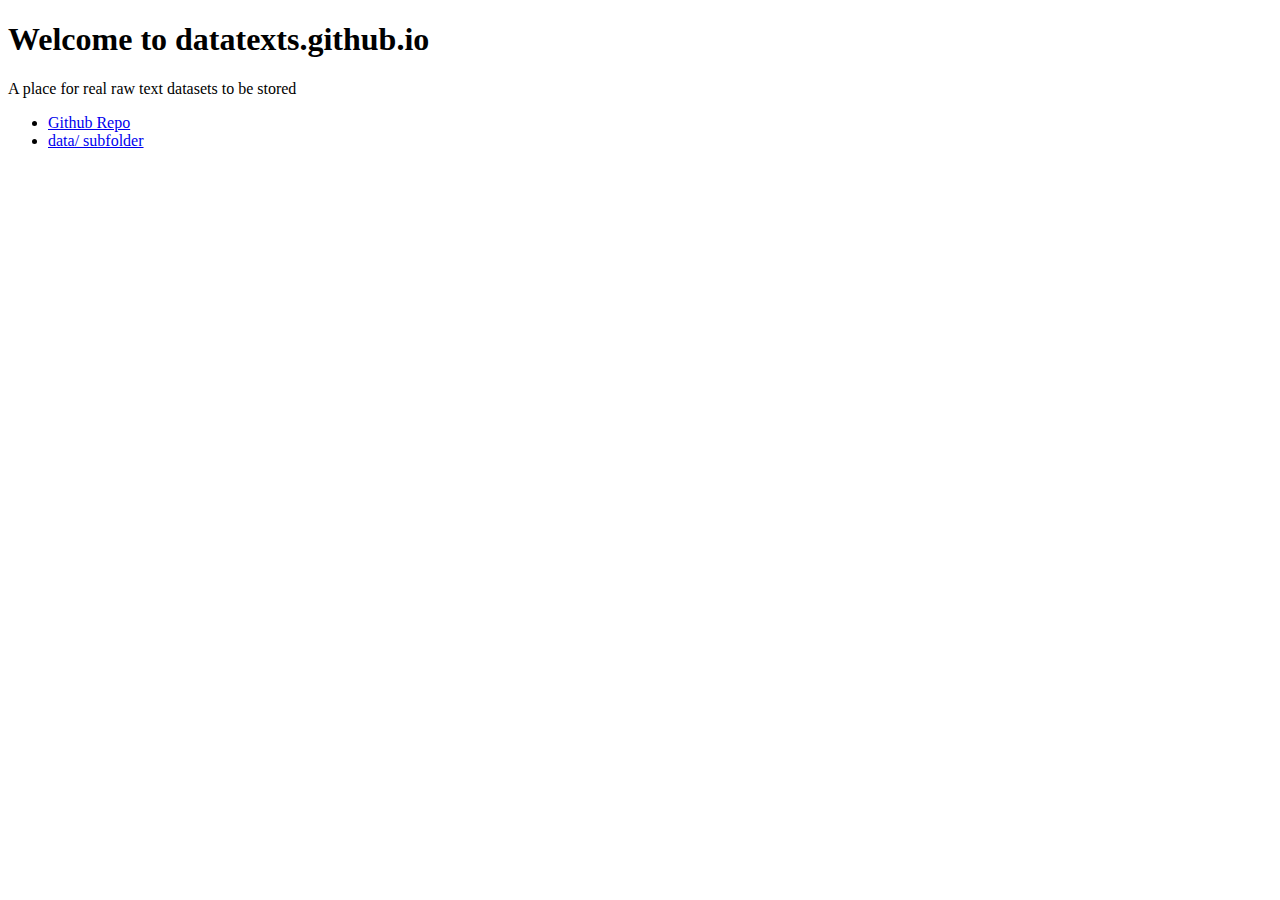
==== index.html @ cb3d9809 "basic index.html" ====
<!DOCTYPE html>
<html lang="en">
<head>
    <meta charset="UTF-8">
    <meta name="viewport" content="width=device-width, initial-scale=1.0">
    <title>datatexts.github.io homepaeg</title>
</head>
<body>

    <h1>Welcome to datatexts.github.io</h1>

    <p>A place for real raw text datasets to be stored</p>

    <ul>

        <li>
            <a href="https://github.com/datatexts/datatexts.github.io">Github Repo</a>
        </li>
        <li>
            <a href="https://github.com/datatexts/datatexts.github.io/tree/main/data">data/ subfolder</a>
        </li>
    </ul>

</body>
</html>
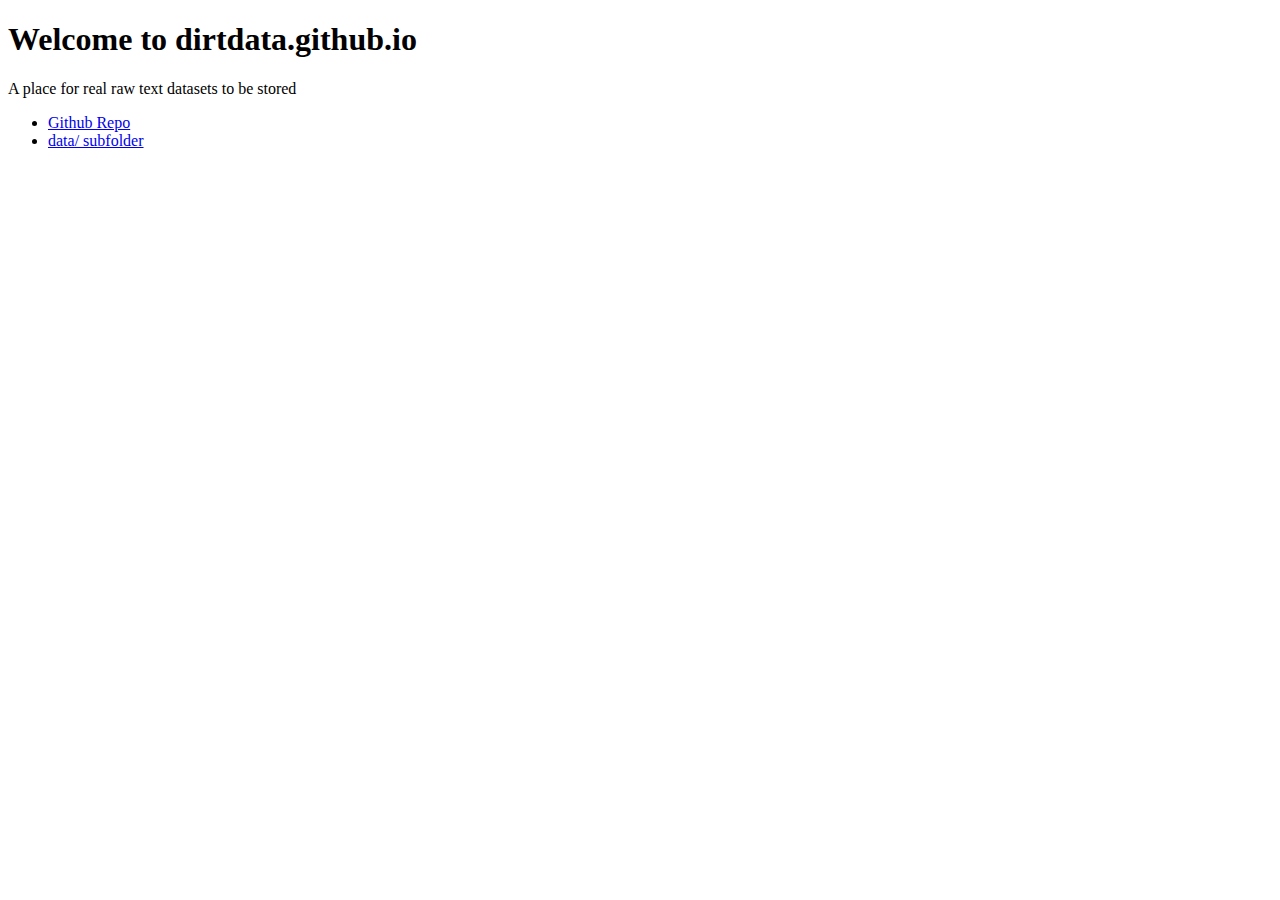
==== commit e7be9aea: "some more data, some more meta" ====
--- a/index.html
+++ b/index.html
@@ -3,21 +3,21 @@
 <head>
     <meta charset="UTF-8">
     <meta name="viewport" content="width=device-width, initial-scale=1.0">
-    <title>datatexts.github.io homepaeg</title>
+    <title>dirtdata.github.io homepaeg</title>
 </head>
 <body>
 
-    <h1>Welcome to datatexts.github.io</h1>
+    <h1>Welcome to dirtdata.github.io</h1>
 
     <p>A place for real raw text datasets to be stored</p>
 
     <ul>
 
         <li>
-            <a href="https://github.com/datatexts/datatexts.github.io">Github Repo</a>
+            <a href="https://github.com/dirtdata/dirtdata.github.io">Github Repo</a>
         </li>
         <li>
-            <a href="https://github.com/datatexts/datatexts.github.io/tree/main/data">data/ subfolder</a>
+            <a href="https://github.com/dirtdata/dirtdata.github.io/tree/main/data">data/ subfolder</a>
         </li>
     </ul>
 
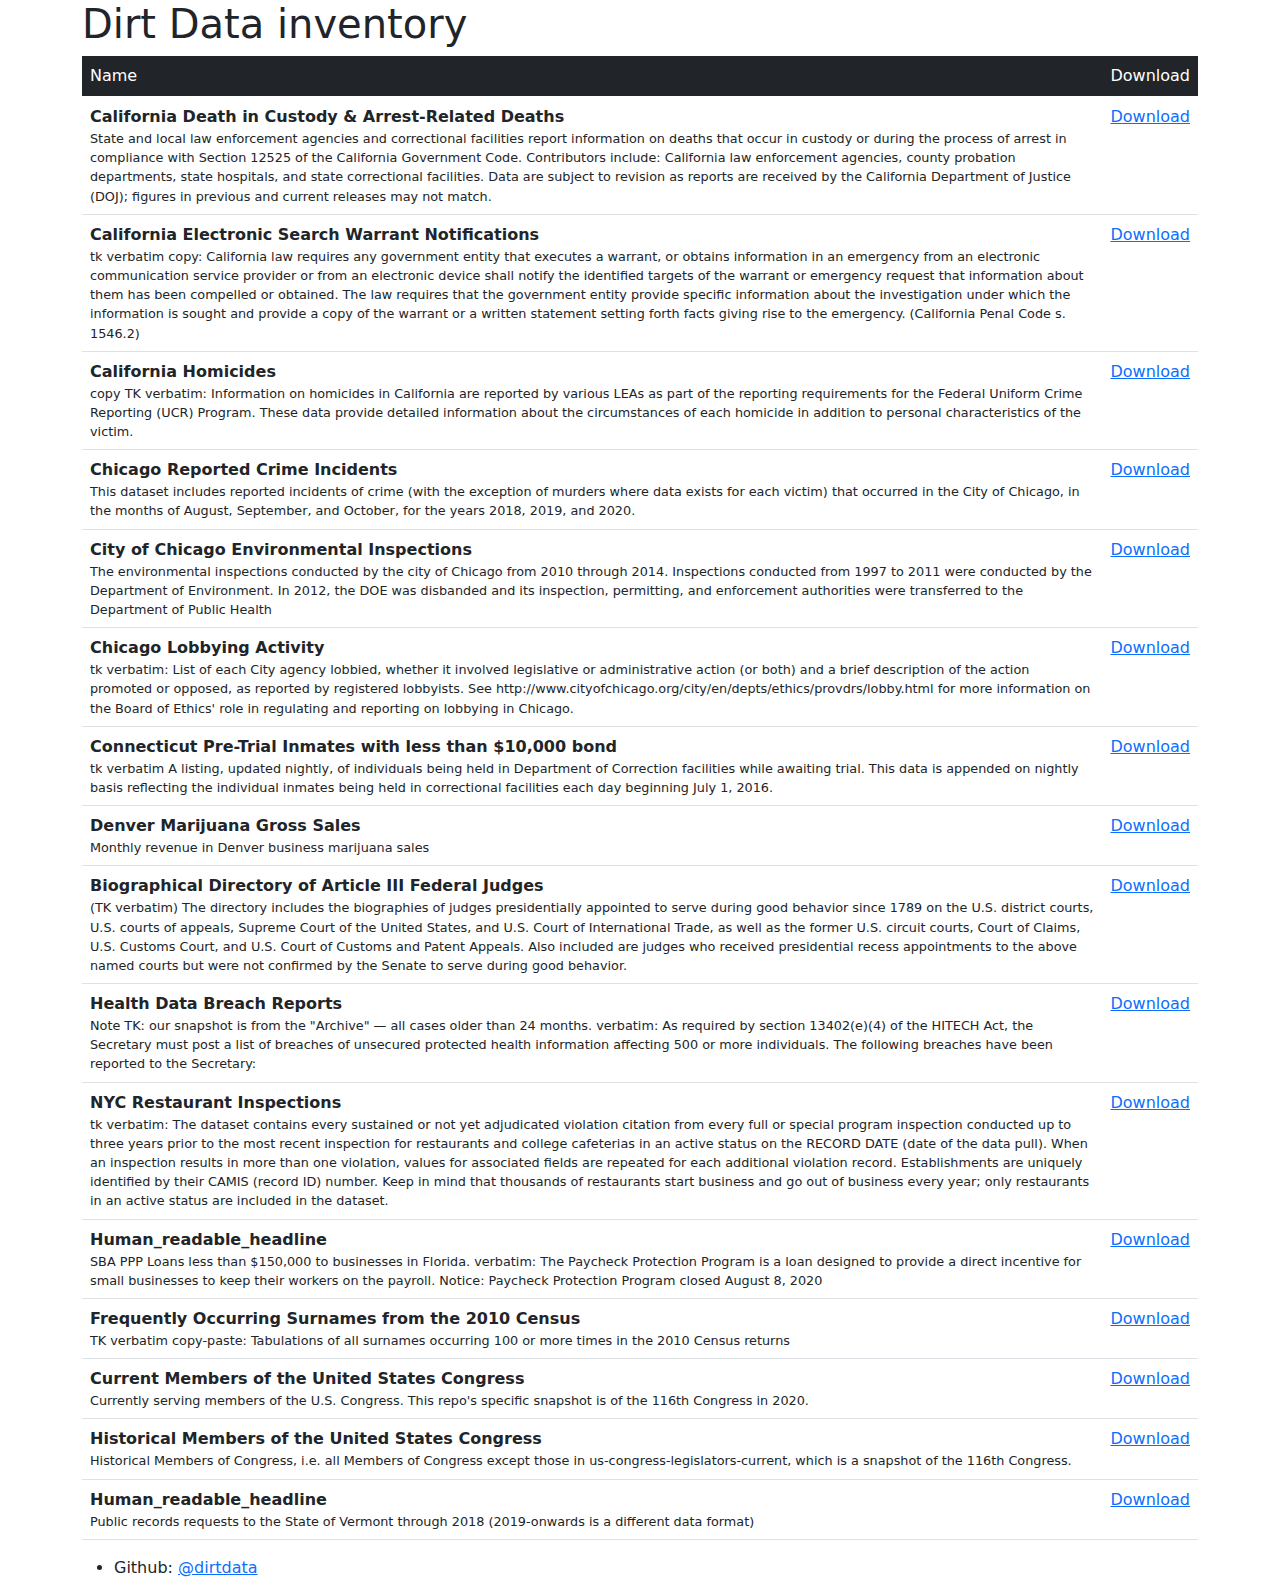
==== commit 216cd58f: "basic publish" ====
--- a/index.html
+++ b/index.html
@@ -3,23 +3,311 @@
 <head>
     <meta charset="UTF-8">
     <meta name="viewport" content="width=device-width, initial-scale=1.0">
-    <title>dirtdata.github.io homepaeg</title>
+    <link rel="stylesheet" href="assets/css/bootstrap.min.css">
+    <link rel="stylesheet" href="assets/css/styles.css">
+    <title>Dirt Data file index</title>
 </head>
 <body>
 
-    <h1>Welcome to dirtdata.github.io</h1>
-
-    <p>A place for real raw text datasets to be stored</p>
-
+    <div class="container">
+
+        <h1>
+            Dirt Data inventory
+        </h1>
+
+
+        <table class="table">
+            <thead class="table-dark">
+                <tr>
+                    <td>Name</td>
+                    <td>Download</td>
+                </tr>
+            </thead>
+            <tbody>
+                
+                <tr class="project">
+                    <td>
+                        <div class="project-title">
+                            California Death in Custody & Arrest-Related Deaths
+                        </div>
+                        <div class="project-description">
+                            State and local law enforcement agencies and correctional facilities report information on deaths that occur in custody or during the process of arrest in compliance with Section 12525 of the California Government Code. Contributors include: California law enforcement agencies, county probation departments, state hospitals, and state correctional facilities. Data are subject to revision as reports are received by the California Department of Justice (DOJ); figures in previous and current releases may not match.
+
+                        </div>
+                    </td>
+                    <td>
+                        <a href="https://dirtdata.github.io/data/ca-deaths-in-custody/main.csv">Download</a>
+                    </td>
+                </tr>
+
+                
+                <tr class="project">
+                    <td>
+                        <div class="project-title">
+                            California Electronic Search Warrant Notifications
+                        </div>
+                        <div class="project-description">
+                            tk verbatim copy:
+
+California law requires any government entity that executes a warrant, or obtains information in an emergency from an electronic communication service provider or from an electronic device shall notify the identified targets of the warrant or emergency request that information about them has been compelled or obtained. The law requires that the government entity provide specific information about the investigation under which the information is sought and provide a copy of the warrant or a written statement setting forth facts giving rise to the emergency. (California Penal Code s. 1546.2)
+
+                        </div>
+                    </td>
+                    <td>
+                        <a href="https://dirtdata.github.io/data/ca-electronic-search-warrants/main.csv">Download</a>
+                    </td>
+                </tr>
+
+                
+                <tr class="project">
+                    <td>
+                        <div class="project-title">
+                            California Homicides
+                        </div>
+                        <div class="project-description">
+                            copy TK verbatim: Information on homicides in California are reported by various LEAs as part of the reporting requirements for the Federal Uniform Crime Reporting (UCR) Program. These data provide detailed information about the circumstances of each homicide in addition to personal characteristics of the victim.
+
+                        </div>
+                    </td>
+                    <td>
+                        <a href="https://dirtdata.github.io/data/ca-homicides/main.csv">Download</a>
+                    </td>
+                </tr>
+
+                
+                <tr class="project">
+                    <td>
+                        <div class="project-title">
+                            Chicago Reported Crime Incidents
+                        </div>
+                        <div class="project-description">
+                            This dataset includes reported incidents of crime (with the exception of murders where data exists for each victim) that occurred in the City of Chicago, in the months of August, September, and October, for the years 2018, 2019, and 2020.
+
+                        </div>
+                    </td>
+                    <td>
+                        <a href="https://dirtdata.github.io/data/chicago-crime-incidents/original.csv">Download</a>
+                    </td>
+                </tr>
+
+                
+                <tr class="project">
+                    <td>
+                        <div class="project-title">
+                            City of Chicago Environmental Inspections
+                        </div>
+                        <div class="project-description">
+                            The environmental inspections conducted by the city of Chicago from 2010 through 2014.
+
+Inspections conducted from 1997 to 2011 were conducted by the Department of Environment. In 2012, the DOE was disbanded and its inspection, permitting, and enforcement authorities were transferred to the Department of Public Health
+
+                        </div>
+                    </td>
+                    <td>
+                        <a href="https://dirtdata.github.io/data/chicago-environmental-inspections/main.csv">Download</a>
+                    </td>
+                </tr>
+
+                
+                <tr class="project">
+                    <td>
+                        <div class="project-title">
+                            Chicago Lobbying Activity
+                        </div>
+                        <div class="project-description">
+                            tk verbatim: List of each City agency lobbied, whether it involved legislative or administrative action (or both) and a brief description of the action promoted or opposed, as reported by registered lobbyists. See http://www.cityofchicago.org/city/en/depts/ethics/provdrs/lobby.html for more information on the Board of Ethics' role in regulating and reporting on lobbying in Chicago.
+
+                        </div>
+                    </td>
+                    <td>
+                        <a href="https://dirtdata.github.io/data/chicago-lobbying-activity/main.csv">Download</a>
+                    </td>
+                </tr>
+
+                
+                <tr class="project">
+                    <td>
+                        <div class="project-title">
+                            Connecticut Pre-Trial Inmates with less than $10,000 bond
+                        </div>
+                        <div class="project-description">
+                            tk verbatim
+A listing, updated nightly, of individuals being held in Department of Correction facilities while awaiting trial. This data is appended on nightly basis reflecting the individual inmates being held in correctional facilities each day beginning July 1, 2016.
+
+                        </div>
+                    </td>
+                    <td>
+                        <a href="https://dirtdata.github.io/data/ct-pretrial-inmates/main.csv">Download</a>
+                    </td>
+                </tr>
+
+                
+                <tr class="project">
+                    <td>
+                        <div class="project-title">
+                            Denver Marijuana Gross Sales
+                        </div>
+                        <div class="project-description">
+                            Monthly revenue in Denver business marijuana sales
+
+                        </div>
+                    </td>
+                    <td>
+                        <a href="https://dirtdata.github.io/data/denver-marijuana-sales/main.csv">Download</a>
+                    </td>
+                </tr>
+
+                
+                <tr class="project">
+                    <td>
+                        <div class="project-title">
+                            Biographical Directory of Article III Federal Judges
+                        </div>
+                        <div class="project-description">
+                            (TK verbatim) The directory includes the biographies of judges presidentially appointed to serve during good behavior since 1789 on the U.S. district courts, U.S. courts of appeals, Supreme Court of the United States, and U.S. Court of International Trade, as well as the former U.S. circuit courts, Court of Claims, U.S. Customs Court, and U.S. Court of Customs and Patent Appeals. Also included are judges who received presidential recess appointments to the above named courts but were not confirmed by the Senate to serve during good behavior.
+
+                        </div>
+                    </td>
+                    <td>
+                        <a href="https://dirtdata.github.io/data/federal-judge-bios/main.csv">Download</a>
+                    </td>
+                </tr>
+
+                
+                <tr class="project">
+                    <td>
+                        <div class="project-title">
+                            Health Data Breach Reports
+                        </div>
+                        <div class="project-description">
+                            Note TK: our snapshot is from the "Archive" — all cases older than 24 months.
+
+verbatim: As required by section 13402(e)(4) of the HITECH Act, the Secretary must post a list of breaches of unsecured protected health information affecting 500 or more individuals. The following breaches have been reported to the Secretary:
+
+                        </div>
+                    </td>
+                    <td>
+                        <a href="https://dirtdata.github.io/data/hhs-data-breaches/main.csv">Download</a>
+                    </td>
+                </tr>
+
+                
+                <tr class="project">
+                    <td>
+                        <div class="project-title">
+                            NYC Restaurant Inspections
+                        </div>
+                        <div class="project-description">
+                            tk verbatim: The dataset contains every sustained or not yet adjudicated violation citation from every full or special program inspection conducted up to three years prior to the most recent inspection for restaurants and college cafeterias in an active status on the RECORD DATE (date of the data pull). When an inspection results in more than one violation, values for associated fields are repeated for each additional violation record. Establishments are uniquely identified by their CAMIS (record ID) number. Keep in mind that thousands of restaurants start business and go out of business every year; only restaurants in an active status are included in the dataset.
+
+                        </div>
+                    </td>
+                    <td>
+                        <a href="https://dirtdata.github.io/data/nyc-restaurant-inspections/main.csv">Download</a>
+                    </td>
+                </tr>
+
+                
+                <tr class="project">
+                    <td>
+                        <div class="project-title">
+                            Human_readable_headline
+                        </div>
+                        <div class="project-description">
+                            SBA PPP Loans less than $150,000 to businesses in Florida.
+
+verbatim: The Paycheck Protection Program is a loan designed to provide a direct incentive for small businesses to keep their workers on the payroll.
+
+Notice: Paycheck Protection Program closed August 8, 2020
+
+                        </div>
+                    </td>
+                    <td>
+                        <a href="https://dirtdata.github.io/data/ppp-small-loans-florida/main.csv">Download</a>
+                    </td>
+                </tr>
+
+                
+                <tr class="project">
+                    <td>
+                        <div class="project-title">
+                            Frequently Occurring Surnames from the 2010 Census
+                        </div>
+                        <div class="project-description">
+                            TK verbatim copy-paste: Tabulations of all surnames occurring 100 or more times in the 2010 Census returns
+
+                        </div>
+                    </td>
+                    <td>
+                        <a href="https://dirtdata.github.io/data/us-census-surnames/main.csv">Download</a>
+                    </td>
+                </tr>
+
+                
+                <tr class="project">
+                    <td>
+                        <div class="project-title">
+                            Current Members of the United States Congress
+                        </div>
+                        <div class="project-description">
+                            Currently serving members of the U.S. Congress. This repo's specific snapshot is of the 116th Congress in 2020.
+
+                        </div>
+                    </td>
+                    <td>
+                        <a href="https://dirtdata.github.io/data/us-congress-legislators-current/main.csv">Download</a>
+                    </td>
+                </tr>
+
+                
+                <tr class="project">
+                    <td>
+                        <div class="project-title">
+                            Historical Members of the United States Congress
+                        </div>
+                        <div class="project-description">
+                            Historical Members of Congress, i.e. all Members of Congress except those in us-congress-legislators-current, which is a snapshot of the 116th Congress.
+
+                        </div>
+                    </td>
+                    <td>
+                        <a href="https://dirtdata.github.io/data/us-congress-legislators-historical/main.csv">Download</a>
+                    </td>
+                </tr>
+
+                
+                <tr class="project">
+                    <td>
+                        <div class="project-title">
+                            Human_readable_headline
+                        </div>
+                        <div class="project-description">
+                            Public records requests to the State of Vermont through 2018
+
+(2019-onwards is a different data format)
+
+                        </div>
+                    </td>
+                    <td>
+                        <a href="https://dirtdata.github.io/data/vt-public-records-requests/main.csv">Download</a>
+                    </td>
+                </tr>
+
+                
+            </tbody>
+        </table>
+    </div>
+
+
+<footer class="footer mt-auto footer-dark">
+  <div class="container">
     <ul>
-
-        <li>
-            <a href="https://github.com/dirtdata/dirtdata.github.io">Github Repo</a>
-        </li>
-        <li>
-            <a href="https://github.com/dirtdata/dirtdata.github.io/tree/main/data">data/ subfolder</a>
-        </li>
+        <li>Github: <a href="https://github.com/dirtdata/dirtdata.github.io">
+            @dirtdata
+        </a></li>
     </ul>
+  </div>
+</footer>
 
 </body>
-</html>
+</html>--- a/assets/css/styles.css
+++ b/assets/css/styles.css
@@ -0,0 +1,7 @@
+.project-title{
+    font-weight: bold;
+}
+
+.project-description{
+    font-size: 0.8em;
+}
